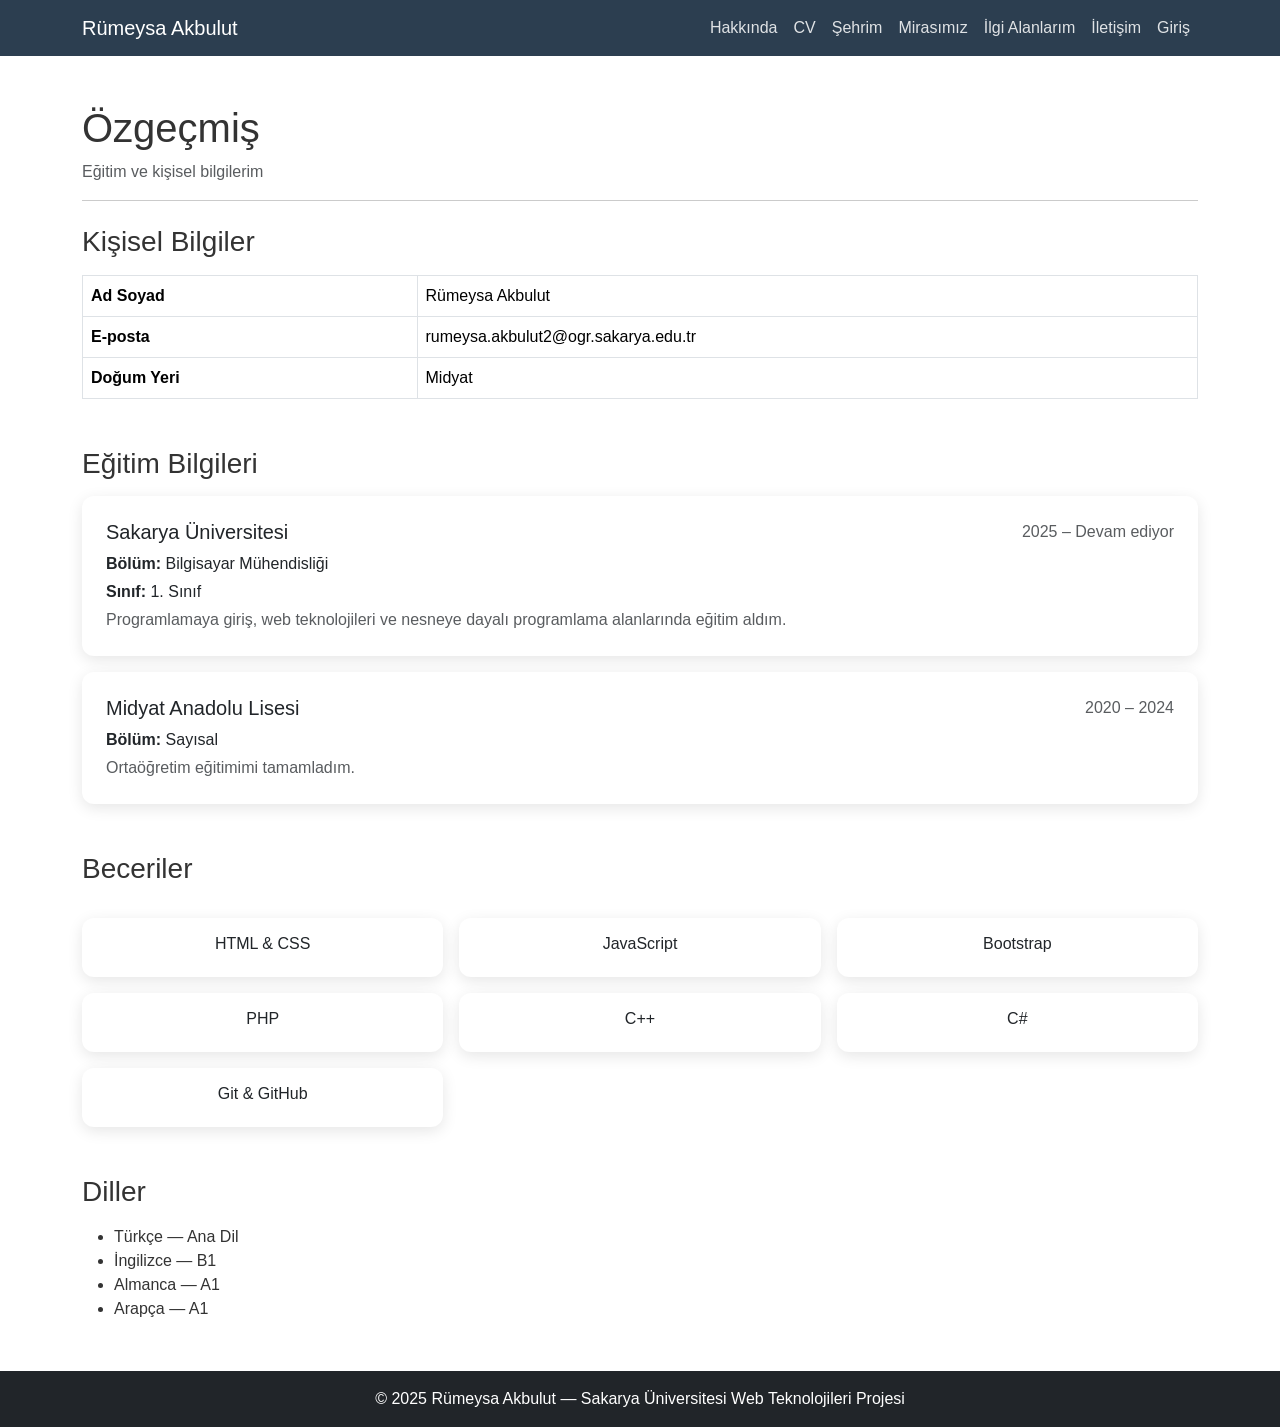
==== cv.html @ fd1b2b62 "İkinci commit" ====
<!DOCTYPE html>
<html lang="tr">
<head>
  <meta charset="UTF-8" />
  <meta name="viewport" content="width=device-width, initial-scale=1.0" />
  <title>Rümeysa Akbulut | Özgeçmiş</title>
  <link href="https://cdn.jsdelivr.net/npm/bootstrap@5.3.3/dist/css/bootstrap.min.css" rel="stylesheet" />
  <link rel="stylesheet" href="css/style.css" />
</head>
<body>

  <!-- NAVBAR -->
  <nav class="navbar navbar-expand-lg navbar-dark bg-dark">
    <div class="container">
      <a class="navbar-brand" href="index.html">Rümeysa Akbulut</a>
      <button class="navbar-toggler" type="button" data-bs-toggle="collapse" data-bs-target="#navMenu">
        <span class="navbar-toggler-icon"></span>
      </button>
      <div class="collapse navbar-collapse" id="navMenu">
        <ul class="navbar-nav ms-auto">
          <li class="nav-item"><a class="nav-link" href="index.html">Hakkında</a></li>
          <li class="nav-item"><a class="nav-link active" href="cv.html">CV</a></li>
          <li class="nav-item"><a class="nav-link" href="sehrim.html">Şehrim</a></li>
          <li class="nav-item"><a class="nav-link" href="miras.html">Mirasımız</a></li>
          <li class="nav-item"><a class="nav-link" href="ilgi-alanlari.html">İlgi Alanlarım</a></li>
          <li class="nav-item"><a class="nav-link" href="iletisim.html">İletişim</a></li>
          <li class="nav-item"><a class="nav-link" href="login.html">Giriş</a></li>
        </ul>
      </div>
    </div>
  </nav>

  <!-- ANA İÇERİK -->
  <main class="container mt-5 mb-5">

    <header class="mb-4">
      <h1>Özgeçmiş</h1>
      <p class="text-muted">Eğitim ve kişisel bilgilerim</p>
      <hr />
    </header>

    <!-- KİŞİSEL BİLGİLER -->
    <section class="mb-5">
      <h3>Kişisel Bilgiler</h3>
      <table class="table table-bordered mt-3">
        <tbody>
          <tr>
            <th style="width: 30%;">Ad Soyad</th>
            <td>Rümeysa Akbulut</td>
          </tr>
          <tr>
            <th>E-posta</th>
            <td>rumeysa.akbulut2@ogr.sakarya.edu.tr</td>
          </tr>
          <tr>
            <th>Doğum Yeri</th>
            <td>Midyat</td>
          </tr>
        </tbody>
      </table>
    </section>

    <!-- EĞİTİM -->
    <section class="mb-5">
      <h3>Eğitim Bilgileri</h3>

      <article class="card p-4 mb-3 mt-3">
        <div class="d-flex justify-content-between flex-wrap">
          <h5>Sakarya Üniversitesi</h5>
          <span class="text-muted">2025 – Devam ediyor</span>
        </div>
        <p class="mb-1"><strong>Bölüm:</strong> Bilgisayar Mühendisliği</p>
        <p class="mb-1"><strong>Sınıf:</strong> 1. Sınıf</p>
        <p class="mb-0 text-muted">Programlamaya giriş, web teknolojileri ve nesneye dayalı programlama alanlarında eğitim aldım.</p>
       
      </article>

      <article class="card p-4 mb-3">
        <div class="d-flex justify-content-between flex-wrap">
          <h5>Midyat Anadolu Lisesi</h5>
          <span class="text-muted">2020 – 2024</span>
        </div>
        <p class="mb-1"><strong>Bölüm:</strong> Sayısal</p>
        <p class="mb-0 text-muted">Ortaöğretim eğitimimi tamamladım.</p>
      </article>

    </section>

    <!-- BECERİLER -->
    <section class="mb-5">
      <h3>Beceriler</h3>
      <div class="row mt-3 g-3">
        <div class="col-md-4">
          <div class="card p-3 text-center">
            <h6>HTML & CSS</h6>
          </div>
        </div>
        <div class="col-md-4">
          <div class="card p-3 text-center">
            <h6>JavaScript</h6>
          </div>
        </div>
        <div class="col-md-4">
          <div class="card p-3 text-center">
            <h6>Bootstrap</h6>
          </div>
        </div>
        <div class="col-md-4">
          <div class="card p-3 text-center">
            <h6>PHP</h6>
          </div>
        </div>
        <div class="col-md-4">
          <div class="card p-3 text-center">
            <h6>C++</h6>
          </div>
        </div>
        <div class="col-md-4">
          <div class="card p-3 text-center">
            <h6>C#</h6>
          </div>
        </div>
        <div class="col-md-4">
          <div class="card p-3 text-center">
            <h6>Git & GitHub</h6>
          </div>
        </div>
      </div>
    </section>

    <!-- DILLER -->
    <section class="mb-5">
      <h3>Diller</h3>
      <ul class="mt-3">
        <li>Türkçe — Ana Dil</li>
        <li>İngilizce — B1</li>
        <li>Almanca — A1</li>
        <li>Arapça — A1</li>
      </ul>
    </section>

  </main>

  <!-- FOOTER -->
  <footer class="bg-dark text-white text-center py-3">
    <p class="mb-0">© 2025 Rümeysa Akbulut &mdash; Sakarya Üniversitesi Web Teknolojileri Projesi</p>
  </footer>

  <script src="https://cdn.jsdelivr.net/npm/bootstrap@5.3.3/dist/js/bootstrap.bundle.min.js"></script>
</body>
</html>
---- css/style.css ----
:root {
  --primary: #2c3e50;
  --accent: #e74c3c;
}

* {
  margin: 0;
  padding: 0;
  box-sizing: border-box;
}

body {
  font-family: 'Segoe UI', sans-serif;
  color: #333;
}

/* NAVBAR */
.navbar {
  background-color: var(--primary) !important;
}

.nav-link {
  color: rgba(255,255,255,0.85) !important;
}

.nav-link:hover {
  color: #e74c3c !important;
}

/* HERO */
.hero {
  background: linear-gradient(135deg, #2c3e50, #34495e);
  color: white;
  padding: 80px 0;
  text-align: center;
}

/* KARTLAR */
.card {
  border: none;
  border-radius: 12px;
  box-shadow: 0 4px 15px rgba(0,0,0,0.1);
}

/* FOOTER */
footer {
  background-color: #2c3e50;
  color: white;
  text-align: center;
  padding: 20px;
  margin-top: 50px;
}

/* BÖLÜM BAŞLIĞI */
.baslik {
  font-size: 2rem;
  font-weight: 700;
  color: #2c3e50;
  margin-bottom: 30px;
  border-left: 5px solid #e74c3c;
  padding-left: 15px;
}
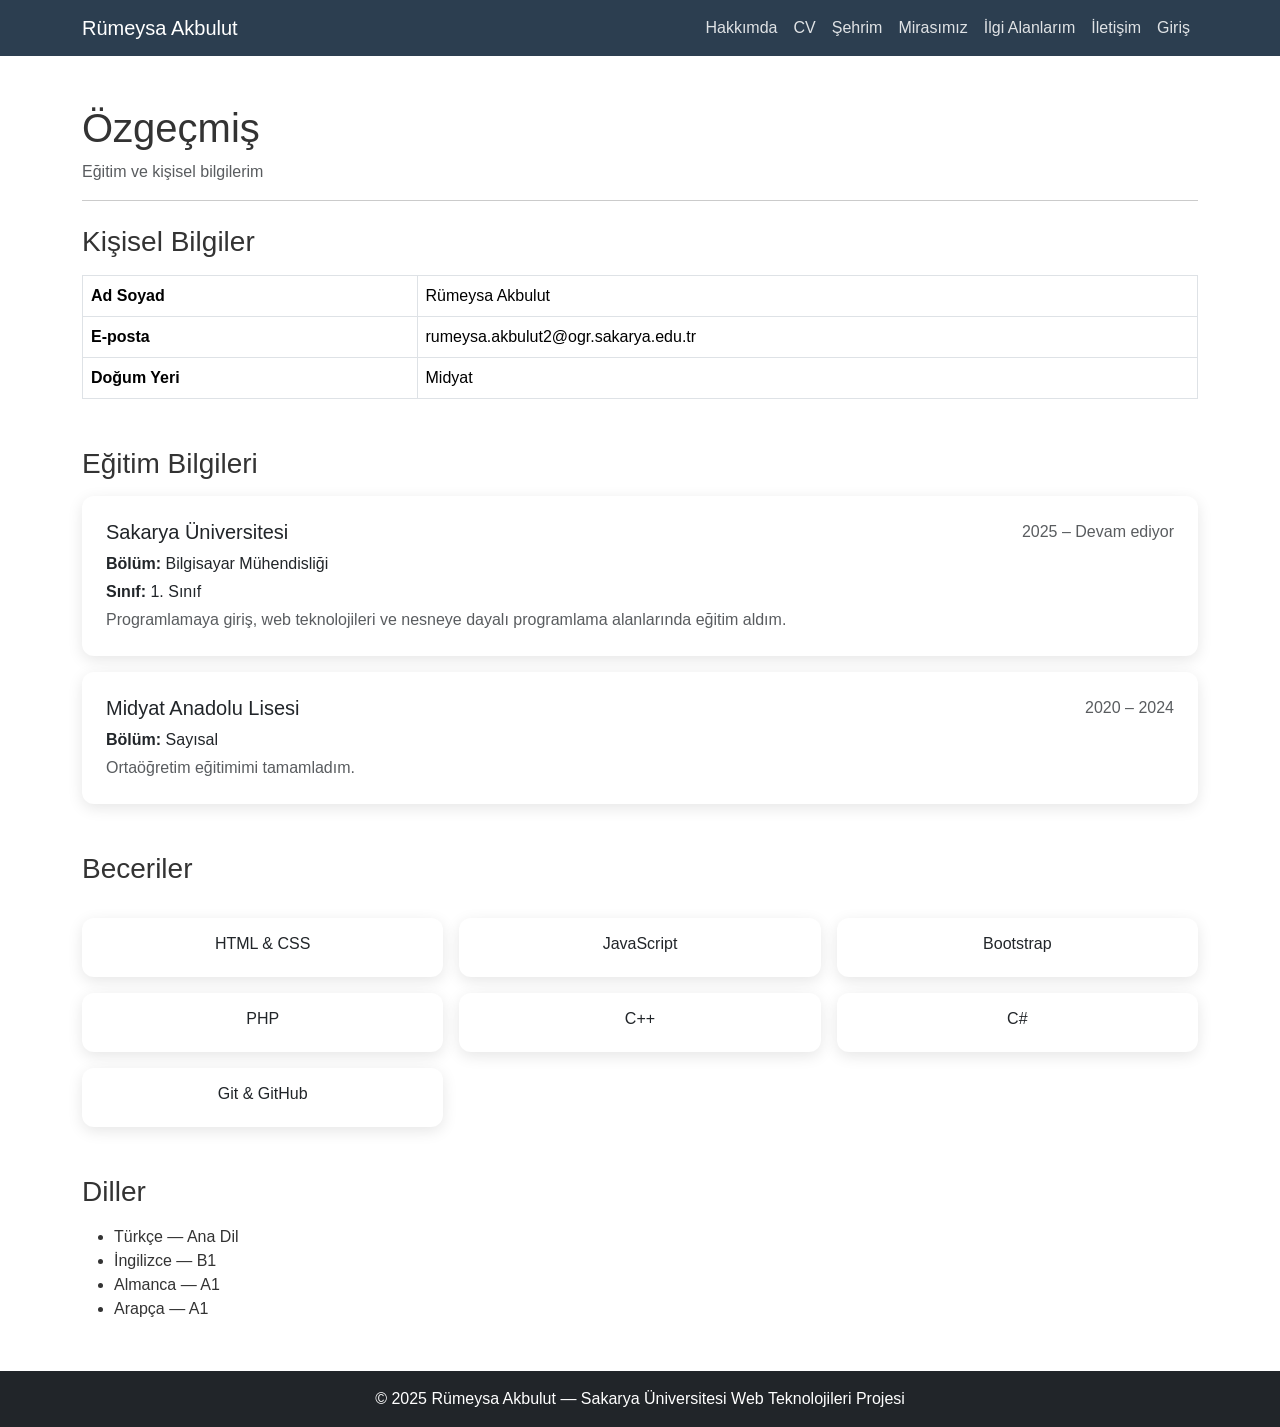
==== commit 385344ae: "İkinci commit: index.html ve style.css güncellendi, cv.html eklendi." ====
--- a/cv.html
+++ b/cv.html
@@ -18,7 +18,7 @@
       </button>
       <div class="collapse navbar-collapse" id="navMenu">
         <ul class="navbar-nav ms-auto">
-          <li class="nav-item"><a class="nav-link" href="index.html">Hakkında</a></li>
+          <li class="nav-item"><a class="nav-link" href="index.html">Hakkımda</a></li>
           <li class="nav-item"><a class="nav-link active" href="cv.html">CV</a></li>
           <li class="nav-item"><a class="nav-link" href="sehrim.html">Şehrim</a></li>
           <li class="nav-item"><a class="nav-link" href="miras.html">Mirasımız</a></li>
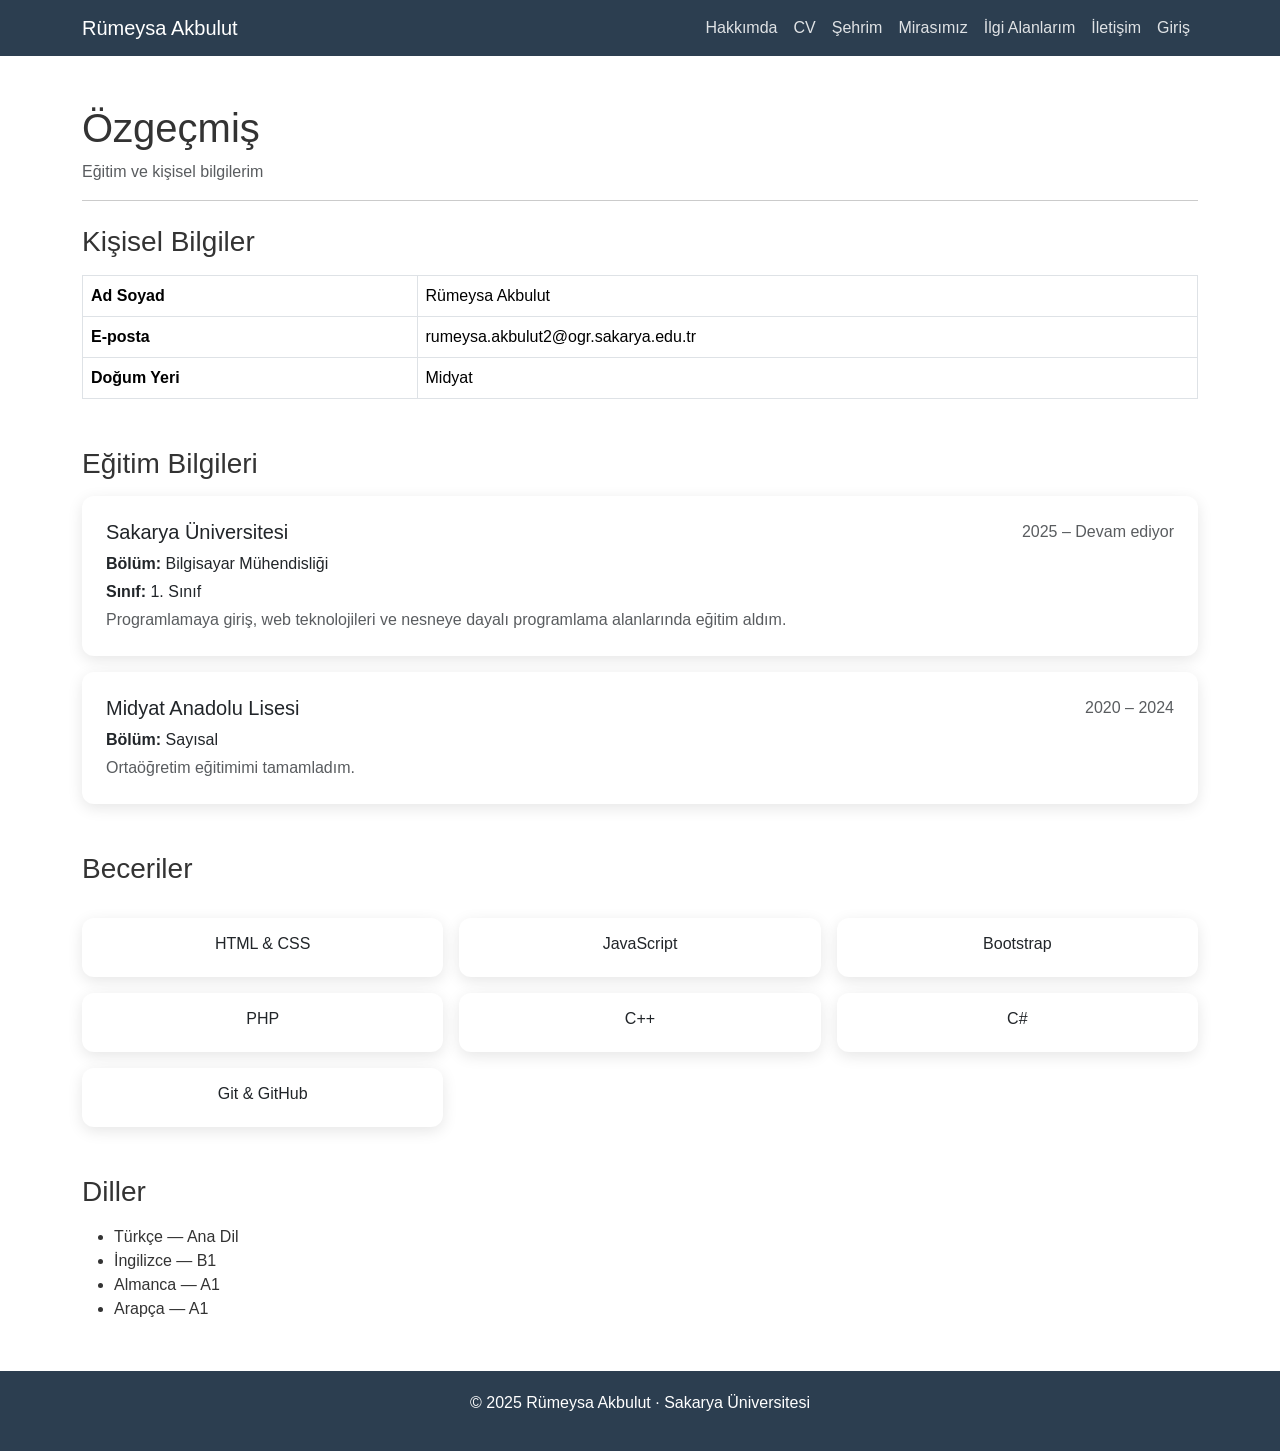
==== commit bd375503: "miras.html eklendi" ====
--- a/cv.html
+++ b/cv.html
@@ -140,10 +140,10 @@
     </section>
 
   </main>
-
+  
   <!-- FOOTER -->
-  <footer class="bg-dark text-white text-center py-3">
-    <p class="mb-0">© 2025 Rümeysa Akbulut &mdash; Sakarya Üniversitesi Web Teknolojileri Projesi</p>
+  <footer>
+    <p>© 2025 Rümeysa Akbulut · Sakarya Üniversitesi</p>
   </footer>
 
   <script src="https://cdn.jsdelivr.net/npm/bootstrap@5.3.3/dist/js/bootstrap.bundle.min.js"></script>
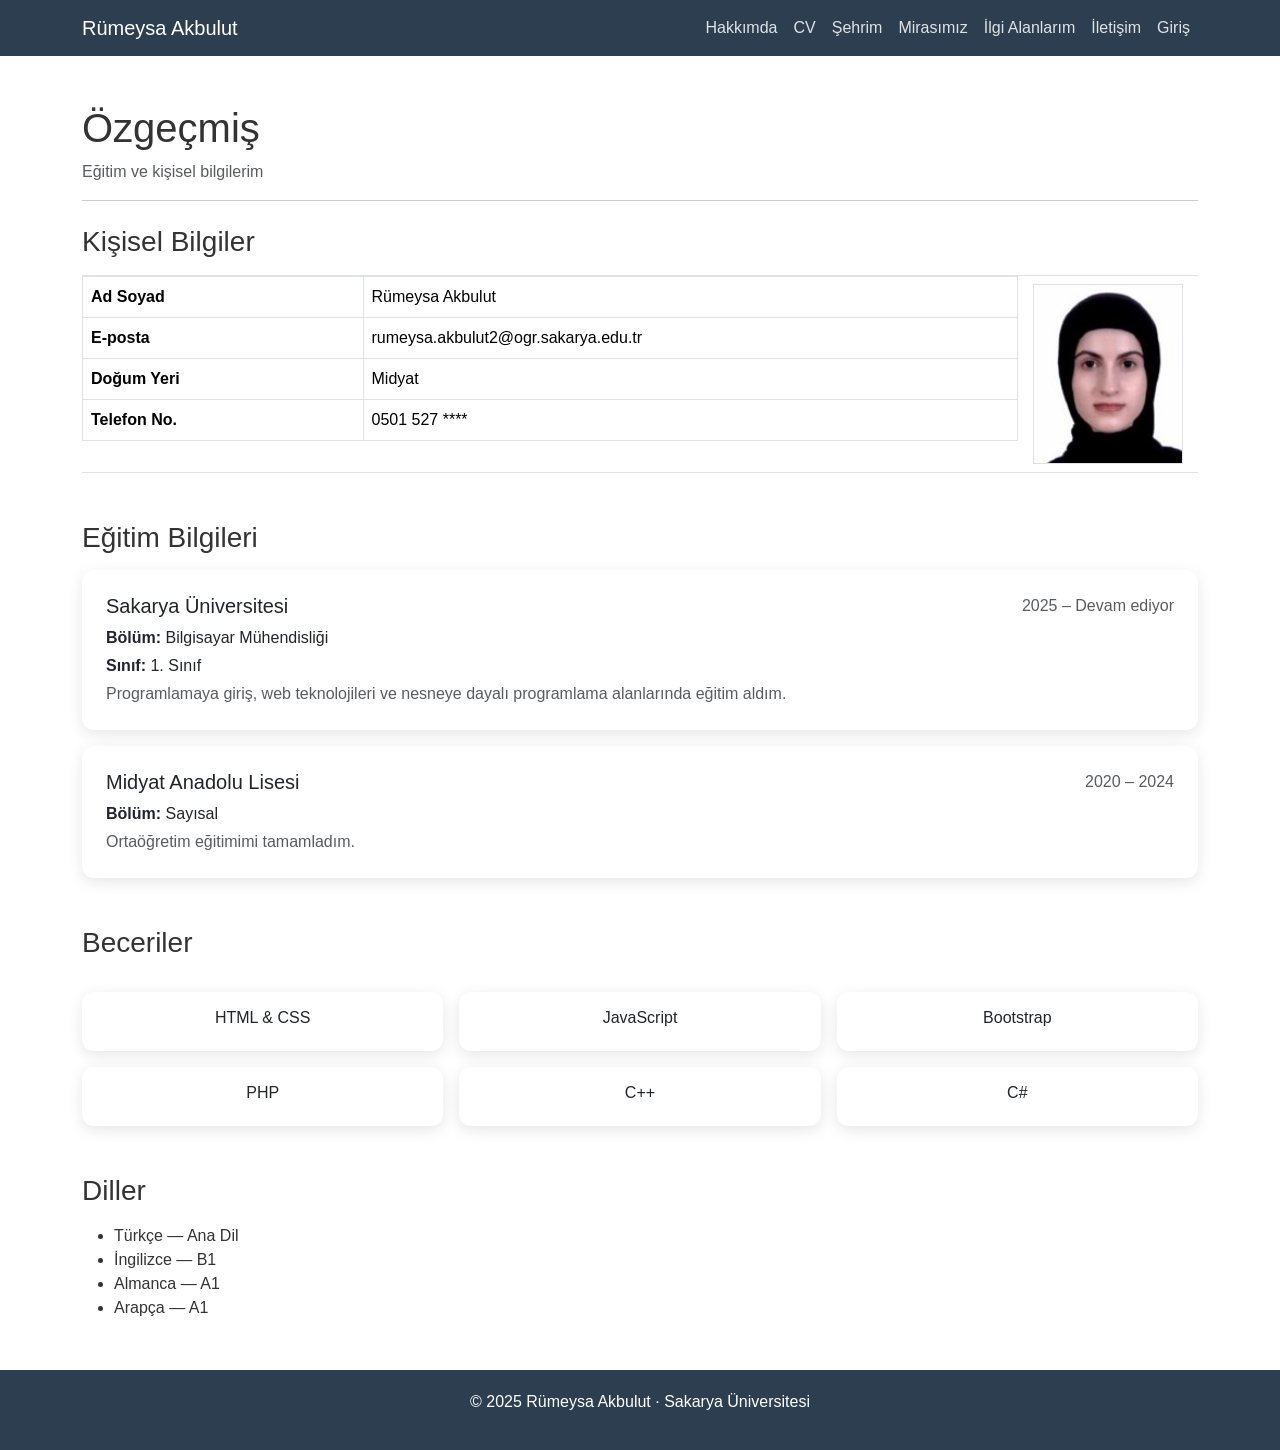
==== commit 478c46a7: "cv.html ve login.html düzenlendi" ====
--- a/cv.html
+++ b/cv.html
@@ -45,6 +45,9 @@
       <table class="table table-bordered mt-3">
         <tbody>
           <tr>
+            <td style="border: none; padding: 0;">
+              <table class="table table-bordered mb-0">
+          <tr>
             <th style="width: 30%;">Ad Soyad</th>
             <td>Rümeysa Akbulut</td>
           </tr>
@@ -55,6 +58,19 @@
           <tr>
             <th>Doğum Yeri</th>
             <td>Midyat</td>
+          </tr>
+            <tr>
+            <th style="width: 30%;">Telefon No.</th>
+            <td>0501 527 ****</td>
+          </tr>
+              </table>
+            </td>
+            <td style="width: 180px; text-align: center; vertical-align: middle; border: none;">
+              <img src="images/profil.jpeg"
+                alt="Profil"
+                style="width:150px; height:180px; object-fit:cover; border: 1px solid #dee2e6;"
+                onerror="this.style.display='none'" /> 
+            </td>
           </tr>
         </tbody>
       </table>
@@ -120,11 +136,6 @@
             <h6>C#</h6>
           </div>
         </div>
-        <div class="col-md-4">
-          <div class="card p-3 text-center">
-            <h6>Git & GitHub</h6>
-          </div>
-        </div>
       </div>
     </section>
 
@@ -140,7 +151,7 @@
     </section>
 
   </main>
-  
+       
   <!-- FOOTER -->
   <footer>
     <p>© 2025 Rümeysa Akbulut · Sakarya Üniversitesi</p>
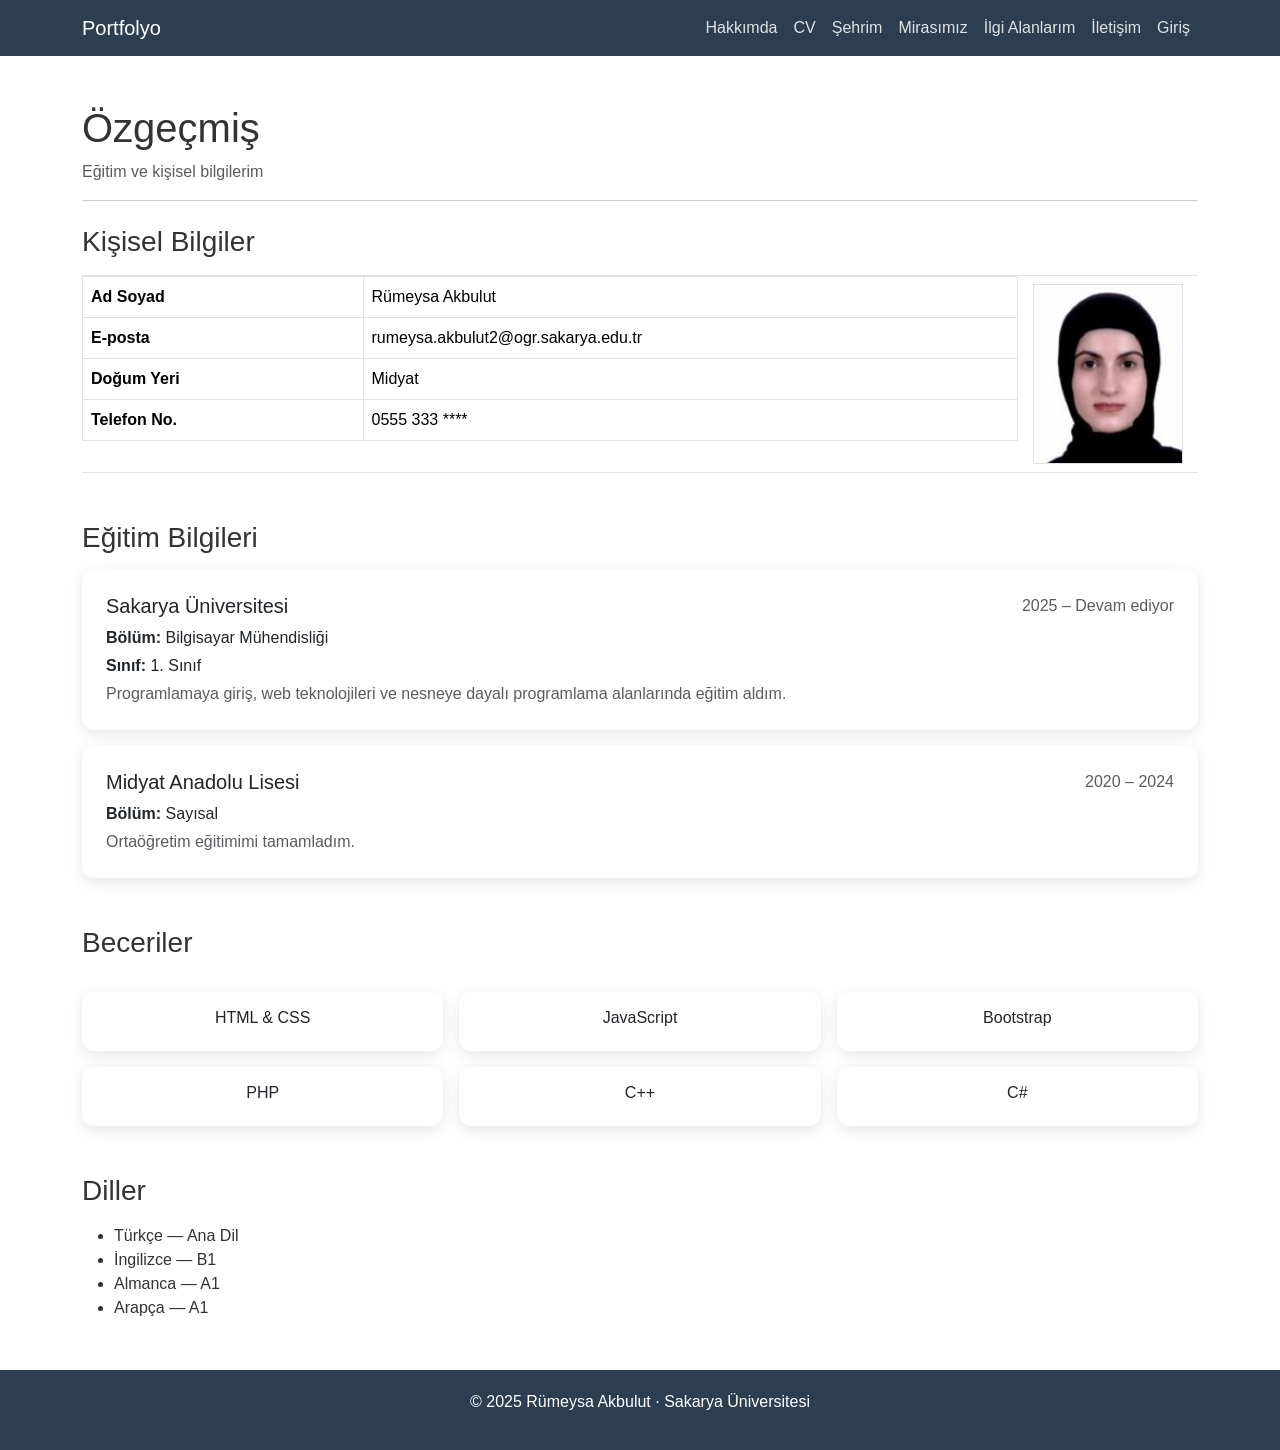
==== commit 11e58ec6: "cv.html ve login.html güncellendi" ====
--- a/cv.html
+++ b/cv.html
@@ -9,26 +9,28 @@
 </head>
 <body>
 
+
   <!-- NAVBAR -->
-  <nav class="navbar navbar-expand-lg navbar-dark bg-dark">
+  <nav class="navbar navbar-expand-lg navbar-dark sticky-top">
     <div class="container">
-      <a class="navbar-brand" href="index.html">Rümeysa Akbulut</a>
+      <a class="navbar-brand" href="index.html">Portfolyo</a>
       <button class="navbar-toggler" type="button" data-bs-toggle="collapse" data-bs-target="#navMenu">
         <span class="navbar-toggler-icon"></span>
       </button>
       <div class="collapse navbar-collapse" id="navMenu">
         <ul class="navbar-nav ms-auto">
           <li class="nav-item"><a class="nav-link" href="index.html">Hakkımda</a></li>
-          <li class="nav-item"><a class="nav-link active" href="cv.html">CV</a></li>
+          <li class="nav-item"><a class="nav-link" href="cv.html">CV</a></li>
           <li class="nav-item"><a class="nav-link" href="sehrim.html">Şehrim</a></li>
           <li class="nav-item"><a class="nav-link" href="miras.html">Mirasımız</a></li>
-          <li class="nav-item"><a class="nav-link" href="ilgi-alanlari.html">İlgi Alanlarım</a></li>
+          <li class="nav-item"><a class="nav-link" href="ilgi.html">İlgi Alanlarım</a></li>
           <li class="nav-item"><a class="nav-link" href="iletisim.html">İletişim</a></li>
           <li class="nav-item"><a class="nav-link" href="login.html">Giriş</a></li>
         </ul>
       </div>
     </div>
   </nav>
+
 
   <!-- ANA İÇERİK -->
   <main class="container mt-5 mb-5">
@@ -61,7 +63,7 @@
           </tr>
             <tr>
             <th style="width: 30%;">Telefon No.</th>
-            <td>0501 527 ****</td>
+            <td>0555 333 ****</td>
           </tr>
               </table>
             </td>
